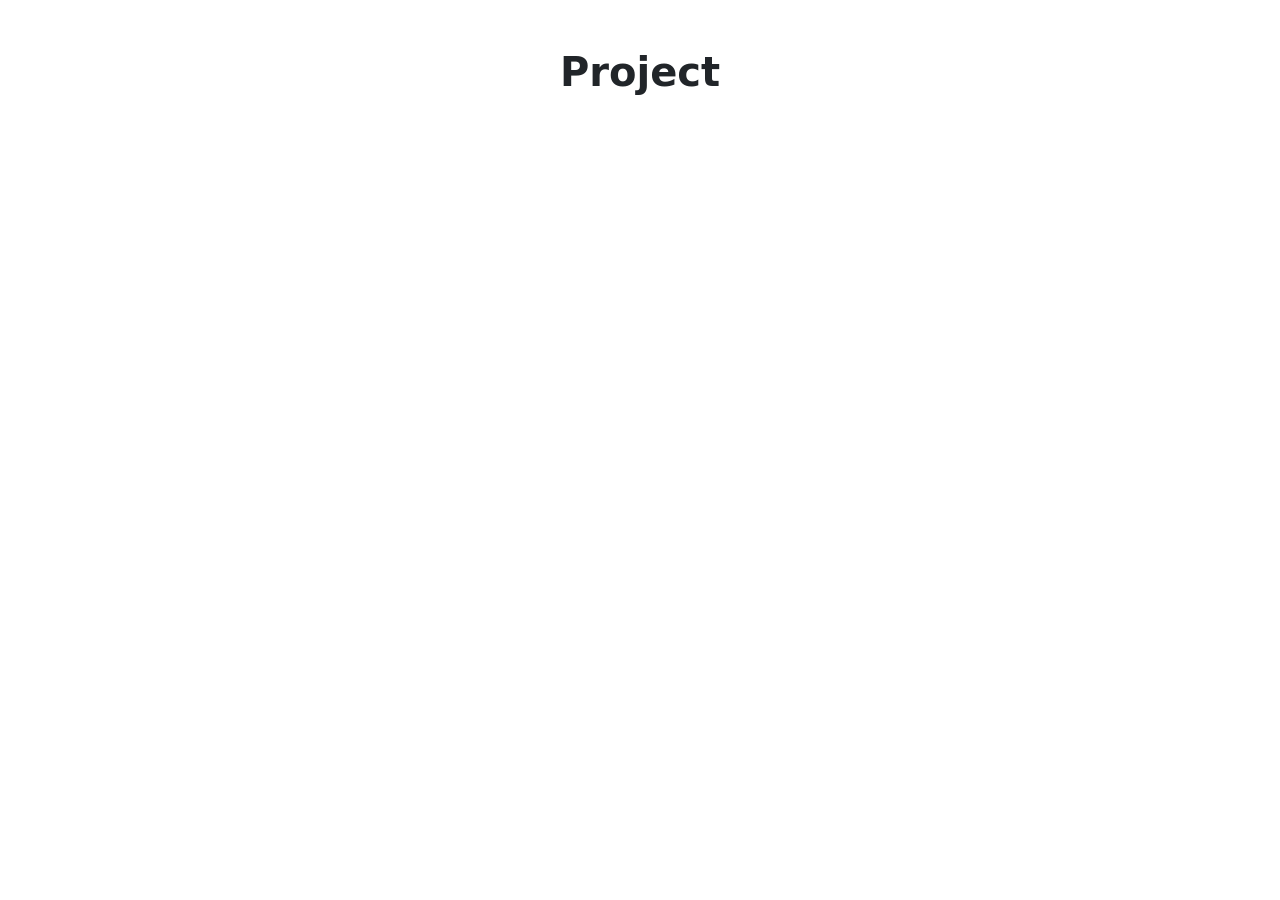
==== project.html @ 926ff022 "Update on file index" ====
<!DOCTYPE html>
<html lang="en">

<head>
    <meta charset="UTF-8">
    <meta name="viewport" content="width=device-width, initial-scale=1.0">
    <title>Project</title>
    <link rel="stylesheet" href="assets/css/style.css">
    <link rel="stylesheet" href="assets/css/bootstrap.css">
</head>

<body>
    <main>
        <section class="project my-5">
            <div class="container">
                <div class="project-title text-center">
                    <h2 class="fw-bold fs-1">Project</h2>

                </div>
                <div class="project-body">
                    
                </div>
            </div>


        </section>
    </main>
    <script src="assets/js/bootstrap.bundle.min.js"></script>
</body>

</html>
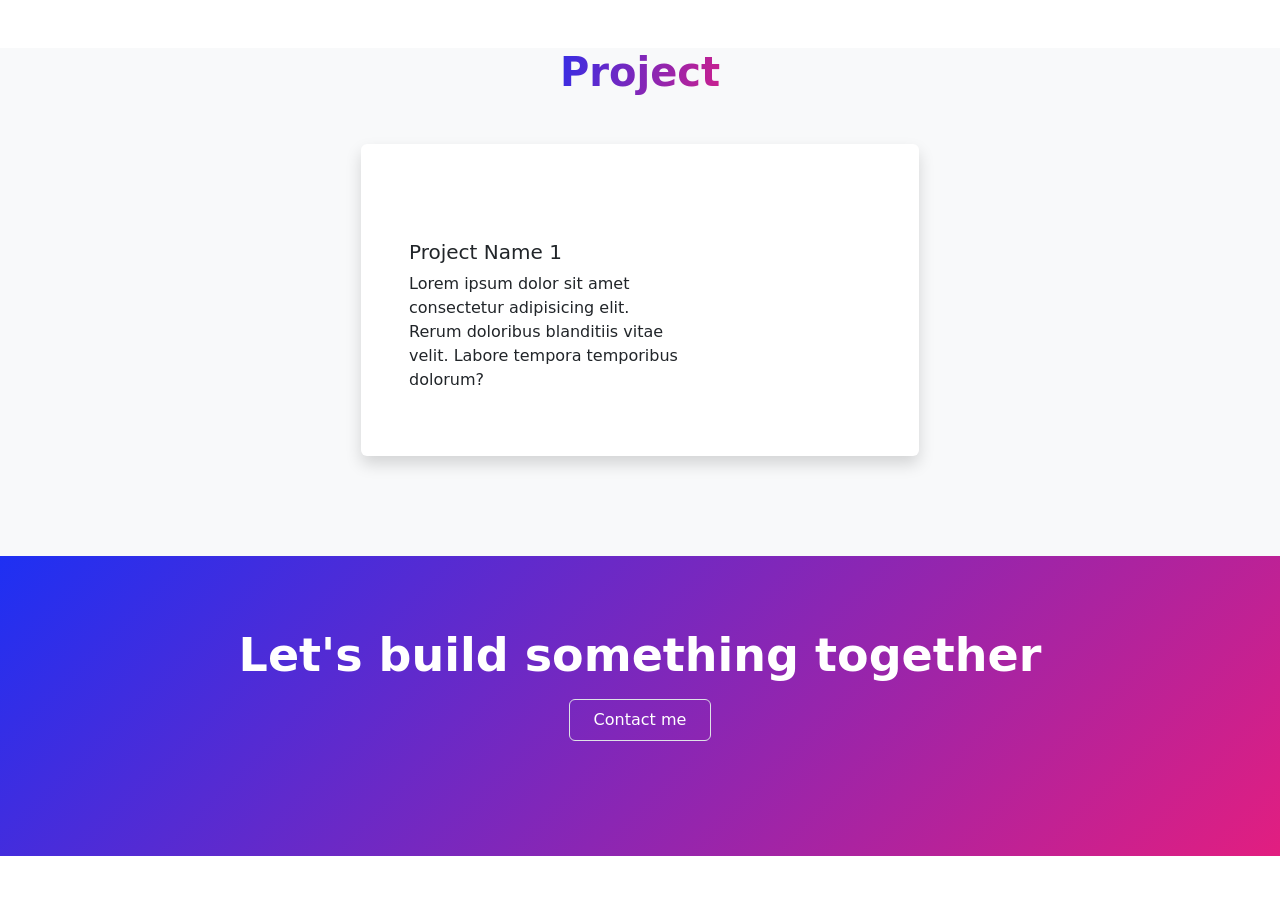
==== commit e52b4311: "Project" ====
--- a/project.html
+++ b/project.html
@@ -11,15 +11,44 @@
 
 <body>
     <main>
-        <section class="project my-5">
+        <section class="project my-5 ">
             <div class="container">
                 <div class="project-title text-center">
-                    <h2 class="fw-bold fs-1">Project</h2>
+                    <h2 class="fw-bold  mb-5">Project</h2>
 
                 </div>
                 <div class="project-body">
-                    
+                    <div class="card w-50 border-0 mx-auto shadow">
+                        <div class="row g-0">
+                            <div class="col-8">
+                                <div class="card-body mt-5 p-5">
+                                    <h5 class="card-title">Project Name 1</h5>
+                                    <p class="card-text">Lorem ipsum dolor sit amet consectetur adipisicing elit. Rerum
+                                        doloribus blanditiis vitae velit. Labore tempora temporibus dolorum? </p>
+                                    <p class="card-text"></p>
+                                </div>
+                            </div>
+                            <div class="col-4">
+                                <img src="https://placehold.co/300x400" class="img-fluid rounded-end" alt="">
+                            </div>
+                        </div>
+                    </div>
+
                 </div>
+
+            </div>
+            <div class="container-fluid ">
+                <div class="container">
+                    <div class="project-foot text-center pt-5">
+                        <h2 class=" text-foot fw-bold  text-white mt-4">Let's build something together</h2>
+
+                        <button type="button" class="btn bg-transparent border py-2 px-4 mt-2 rounded"> <a href="#"
+                                class="nav-link text-white">Contact me</a></button>
+
+
+                    </div>
+                </div>
+
             </div>
 
 
--- a/assets/css/style.css
+++ b/assets/css/style.css
@@ -0,0 +1,33 @@
+.project {
+    background: #F8F9FA;
+}
+
+.project .project-title h2 {
+    font-size: 40px;
+    background: Linear-gradient(100deg, #1e30f3 40%, #e21e80 60%);
+    -webkit-background-clip: text;
+    -webkit-text-fill-color: transparent;
+}
+
+
+
+.container-fluid {
+    margin-top: 100px;
+    height: 300px;
+    background: linear-gradient(135deg, #1e30f3 0%, #e21e80 100%)
+}
+
+
+.project-foot .text-foot {
+    font-size: 46px;
+}
+
+/* .project-foot .text-foot {
+   
+        font-size: 48px;
+        font-weight: bold;
+        background: linear-gradient(to right, #3b82f6, #9333ea);
+        -webkit-background-clip: text;
+        -webkit-text-fill-color: transparent;
+    
+} */
